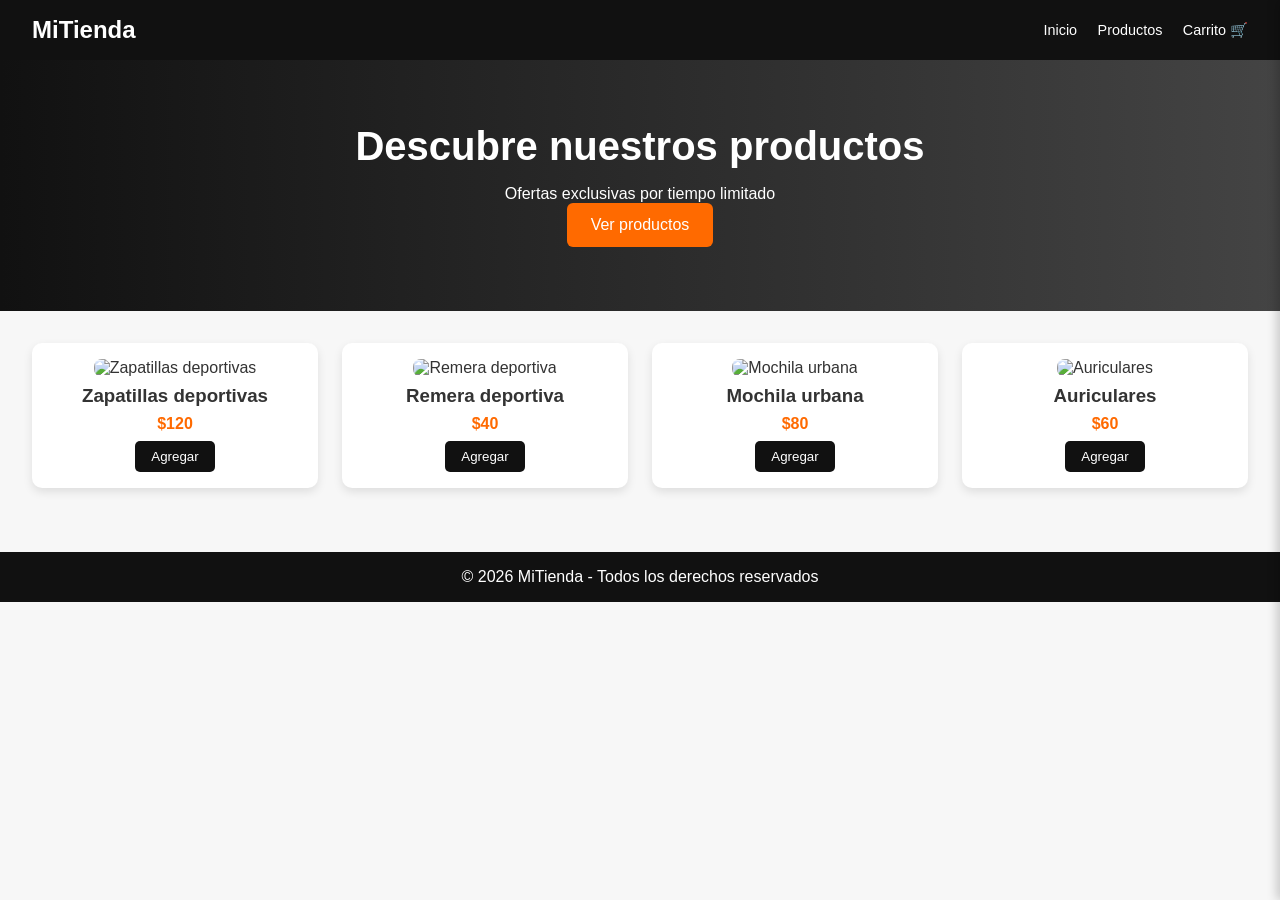
==== index.html @ fe4d8c64 "First commit" ====
<!DOCTYPE html>
<html lang="es">
<head>
  <meta charset="UTF-8" />
  <meta name="viewport" content="width=device-width, initial-scale=1.0" />  
  <title>Tienda Online</title> 
  <link rel="stylesheet" href="styles.css" />
</head>
<body>

<header>
  <h1>MiTienda</h1>
  <nav>
    <a href="#">Inicio</a>
    <a href="#productos">Productos</a>
    <a href="#" onclick="toggleCart()">Carrito 🛒</a>
  </nav>
</header>

<section class="hero">
  <h2>Descubre nuestros productos</h2>
  <p>Ofertas exclusivas por tiempo limitado</p>
  <button onclick="scrollToProducts()">Ver productos</button>
</section>

<section id="productos" class="products"></section>

<div id="cart" class="cart">
  <h2>Carrito</h2>
  <div id="cart-items"></div>
  <div class="cart-total">Total: $<span id="total">0</span></div>
</div>

<footer class="footer">© 2026 MiTienda - Todos los derechos reservados</footer>

<script src="script.js"></script>

</body>
</html>
---- styles.css ----
* { box-sizing: border-box; margin: 0; padding: 0; font-family: Arial, sans-serif; }

    body { background: #f7f7f7; color: #333; }

    header {
      background: #111;
      color: #fff;
      padding: 1rem 2rem;
      display: flex;
      justify-content: space-between;
      align-items: center;
    }

    header h1 { font-size: 1.5rem; }

    nav a {
      color: #fff;
      margin-left: 1rem;
      text-decoration: none;
      font-size: 0.9rem;
    }

    .hero {
      background: linear-gradient(to right, #111, #444);
      color: #fff;
      padding: 4rem 2rem;
      text-align: center;
    }

    .hero h2 { font-size: 2.5rem; margin-bottom: 1rem; }

    .hero button {
      padding: 0.8rem 1.5rem;
      border: none;
      background: #ff6a00;
      color: #fff;
      font-size: 1rem;
      cursor: pointer;
      border-radius: 6px;
    }

    .products {
      display: grid;
      grid-template-columns: repeat(auto-fit, minmax(250px, 1fr));
      gap: 1.5rem;
      padding: 2rem;
    }

    .card {
      background: #fff;
      border-radius: 10px;
      padding: 1rem;
      box-shadow: 0 4px 10px rgba(0,0,0,0.1);
      text-align: center;
    }

    .card img { width: 100%; border-radius: 8px; }

    .card h3 { margin: 0.5rem 0; }

    .price { color: #ff6a00; font-weight: bold; margin-bottom: 0.5rem; }

    .card button {
      padding: 0.5rem 1rem;
      border: none;
      background: #111;
      color: #fff;
      border-radius: 5px;
      cursor: pointer;
    }

    .cart {
      position: fixed;
      right: 0;
      top: 0;
      background: #fff;
      width: 300px;
      height: 100%;
      box-shadow: -3px 0 10px rgba(0,0,0,0.2);
      padding: 1rem;
      transform: translateX(100%);
      transition: 0.3s;
      overflow-y: auto;
    }

    .cart.active { transform: translateX(0); }

    .cart h2 { margin-bottom: 1rem; }

    .cart-item { margin-bottom: 0.8rem; font-size: 0.9rem; }

    .cart-total { font-weight: bold; margin-top: 1rem; }

    .footer {
      text-align: center;
      padding: 1rem;
      background: #111;
      color: #fff;
      margin-top: 2rem;
    }
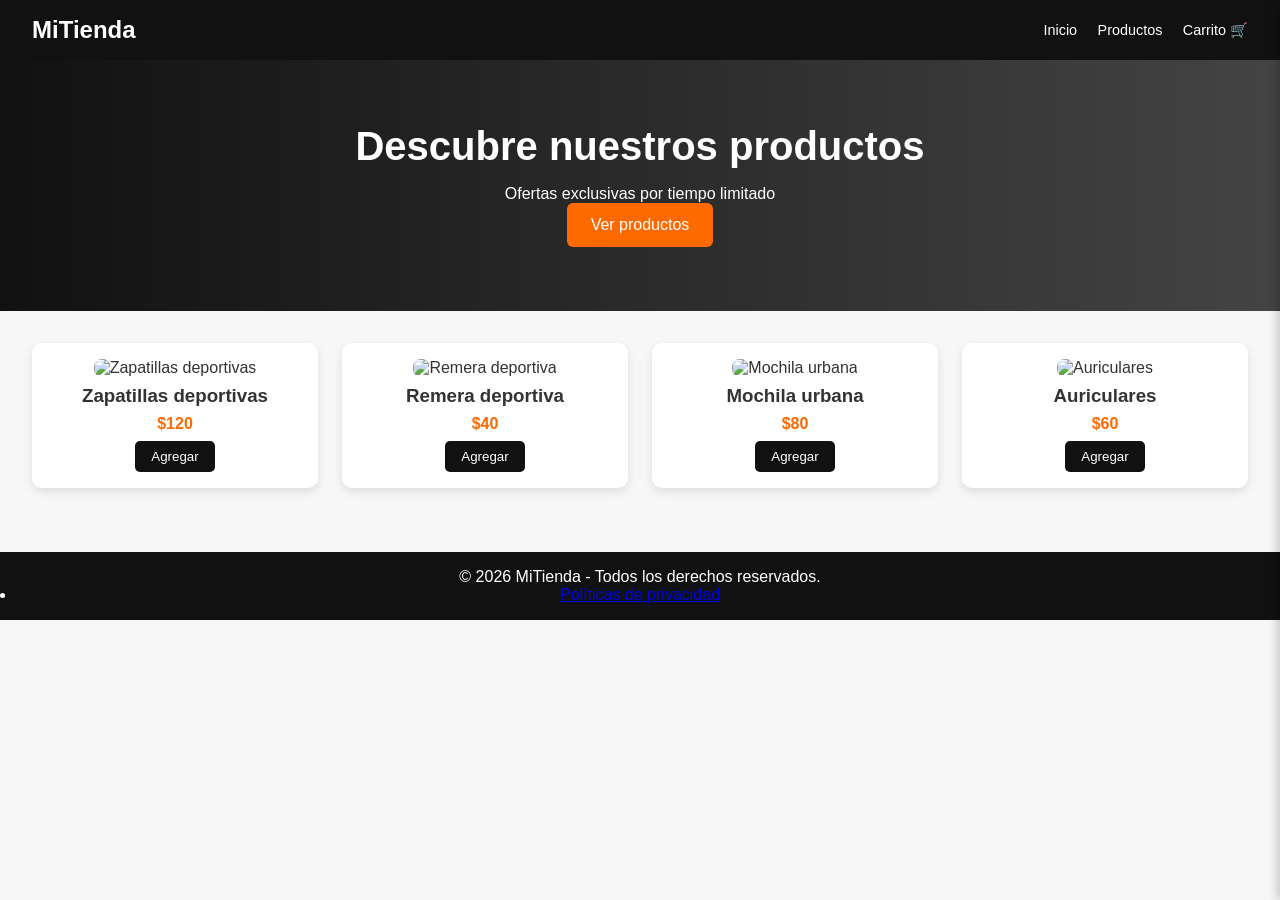
==== commit b3bbde65: "feat: :sparkles: Anexion de politicas de privacidad Se agregó el apartado "politicas de privacidad"," ====
--- a/index.html
+++ b/index.html
@@ -31,8 +31,16 @@
   <div class="cart-total">Total: $<span id="total">0</span></div>
 </div>
 
-<footer class="footer">© 2026 MiTienda - Todos los derechos reservados</footer>
+<footer class="footer">
+  <div class="footer-contenido">
 
+  <div class="footer-bottom">
+    <p>© 2026 MiTienda - Todos los derechos reservados.</p>
+    <ul>
+        <li><a href="politicas_de_privacidad.html">Políticas de privacidad</a></li>
+    </ul>
+  </div>
+</footer>
 <script src="script.js"></script>
 
 </body>
--- a/styles.css
+++ b/styles.css
@@ -98,4 +98,112 @@
       color: #fff;
       margin-top: 2rem;
     }
-  +  
+/*------------------------------------------------------------*/
+  /*----------- Bloque: POLÍTICAS DE PRIVACIDAD -----------*/
+/*------------------------------------------------------------*/
+
+.privacy-wrapper {
+    background-color: #f9f9f9; /* Fondo muy suave para que no canse la vista */
+    padding: 60px 20px;
+    font-family: 'Helvetica Neue', Arial, sans-serif;
+}
+
+.privacy-container {
+    max-width: 800px; /* Ancho máximo para que las líneas no sean infinitas */
+    margin: 0 auto;
+    background-color: #ffffff;
+    padding: 50px;
+    border-radius: 12px;
+    box-shadow: 0 4px 15px rgba(0, 0, 0, 0.05);
+}
+
+.privacy-header {
+    text-align: center;
+    border-bottom: 2px solid #eeeeee;
+    padding-bottom: 20px;
+    margin-bottom: 30px;
+}
+
+.privacy-header h1 {
+    font-size: 2.5rem;
+    color: #222222;
+    margin-bottom: 10px;
+}
+
+.last-updated {
+    color: #777777;
+    font-size: 0.95rem;
+}
+
+.privacy-content h2 {
+    font-size: 1.5rem;
+    color: #111111;
+    margin-top: 40px;
+    margin-bottom: 15px;
+}
+
+.privacy-content p {
+    color: #444444;
+    line-height: 1.8; /* Interlineado amplio para lectura cómoda */
+    margin-bottom: 15px;
+    font-size: 1.05rem;
+}
+
+.privacy-content ul {
+    margin-bottom: 20px;
+    padding-left: 20px;
+}
+
+.privacy-content li {
+    color: #444444;
+    line-height: 1.8;
+    margin-bottom: 10px;
+    font-size: 1.05rem;
+}
+
+.contact-list {
+    list-style-type: none; /* Quitamos las viñetas en la lista de contacto */
+    padding-left: 0;
+}
+
+/* --- BOTÓN VOLVER ARRIBA --- */
+.btn-back-to-top {
+    position: fixed;
+    bottom: 30px;
+    right: 30px;
+    display: none; /* Oculto por defecto, se muestra con JS */
+    width: 50px;
+    height: 50px;
+    background-color: #222222; /* Negro urbano */
+    color: #ffffff;
+    font-size: 1.5rem;
+    font-weight: bold;
+    border: none;
+    border-radius: 50%;
+    cursor: pointer;
+    box-shadow: 0 4px 10px rgba(0, 0, 0, 0.3);
+    transition: background-color 0.3s ease, transform 0.3s ease;
+    z-index: 1000;
+}
+
+.btn-back-to-top:hover {
+    background-color: #555555;
+    transform: translateY(-5px); /* Efecto de saltito al pasar el mouse */
+}
+
+/* --- RESPONSIVE --- */
+@media (max-width: 768px) {
+    .privacy-container {
+        padding: 30px 20px;
+    }
+    
+    .privacy-header h1 {
+        font-size: 2rem;
+    }
+}
+
+
+/*------------------------------------------------------------*/
+/*----------- FIN BLOQUE POLITICAS DE PRIVACIDAD -----------*/
+/*------------------------------------------------------------*/
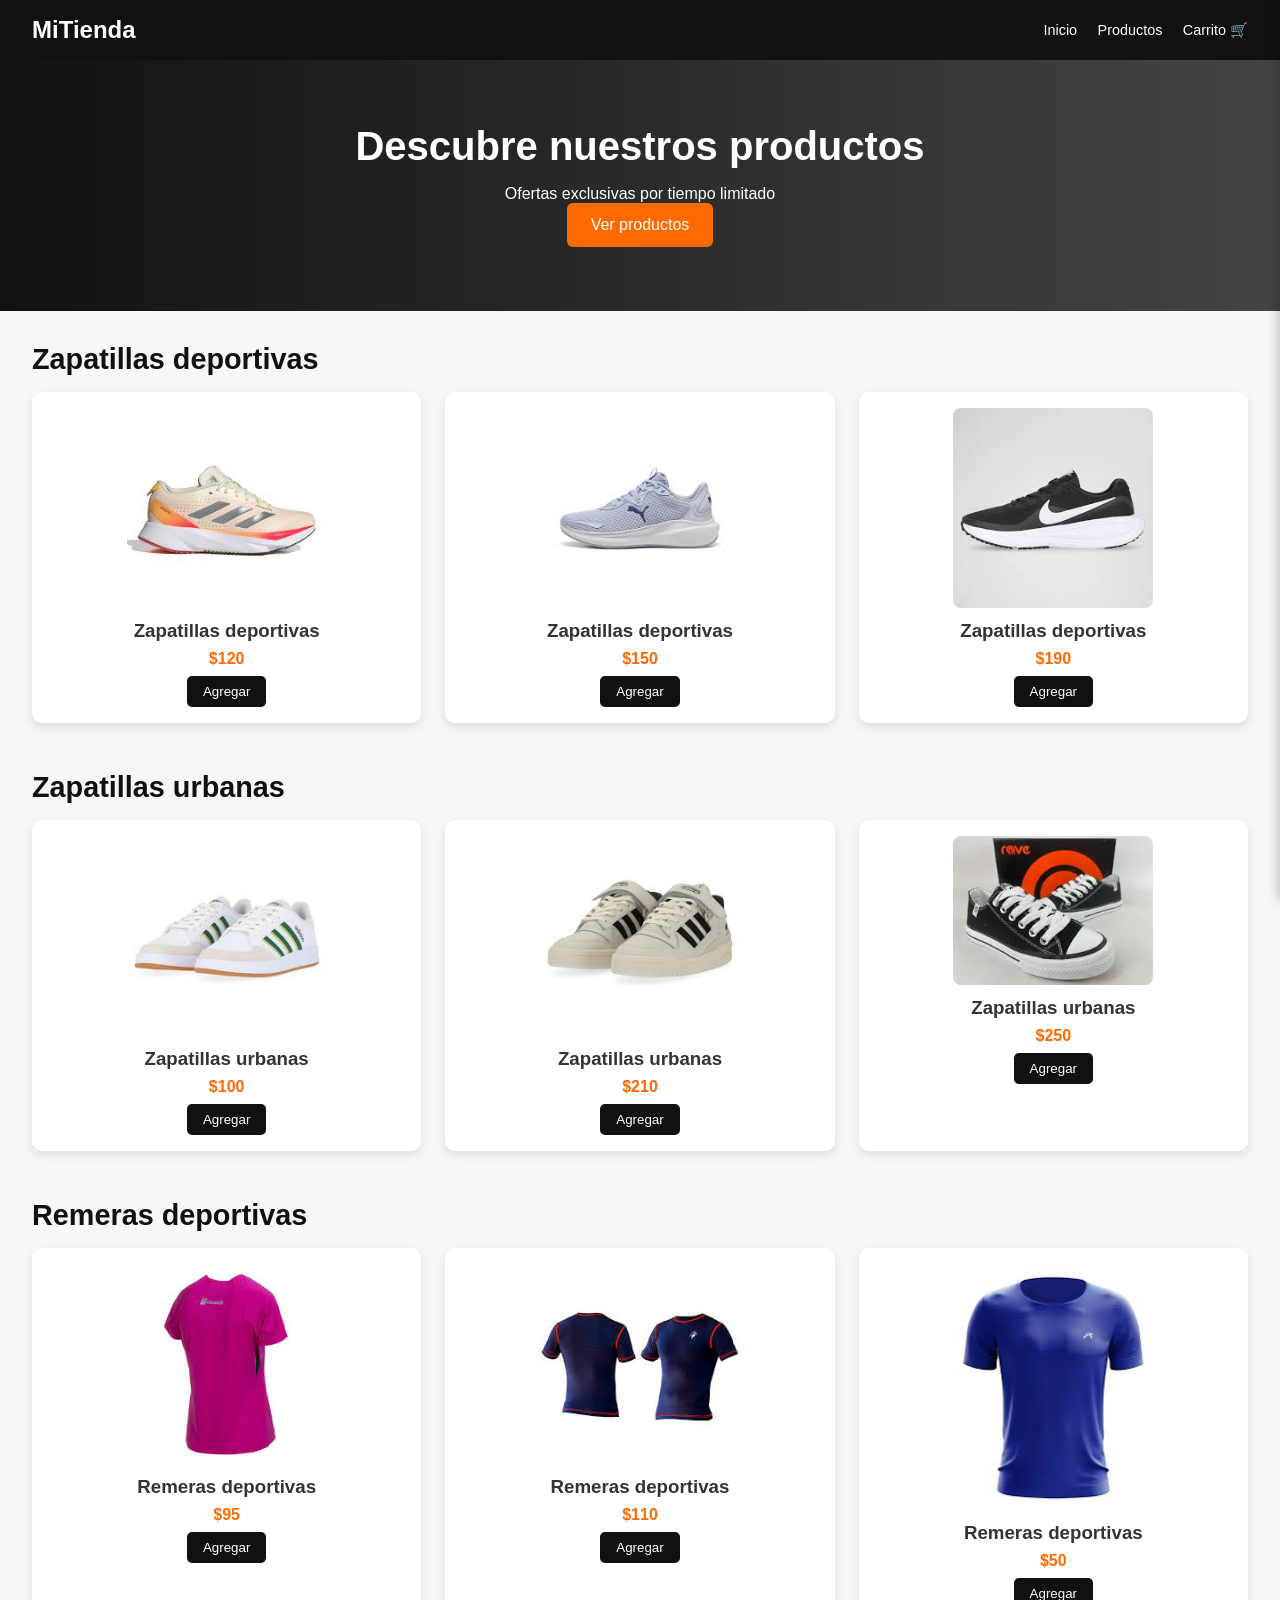
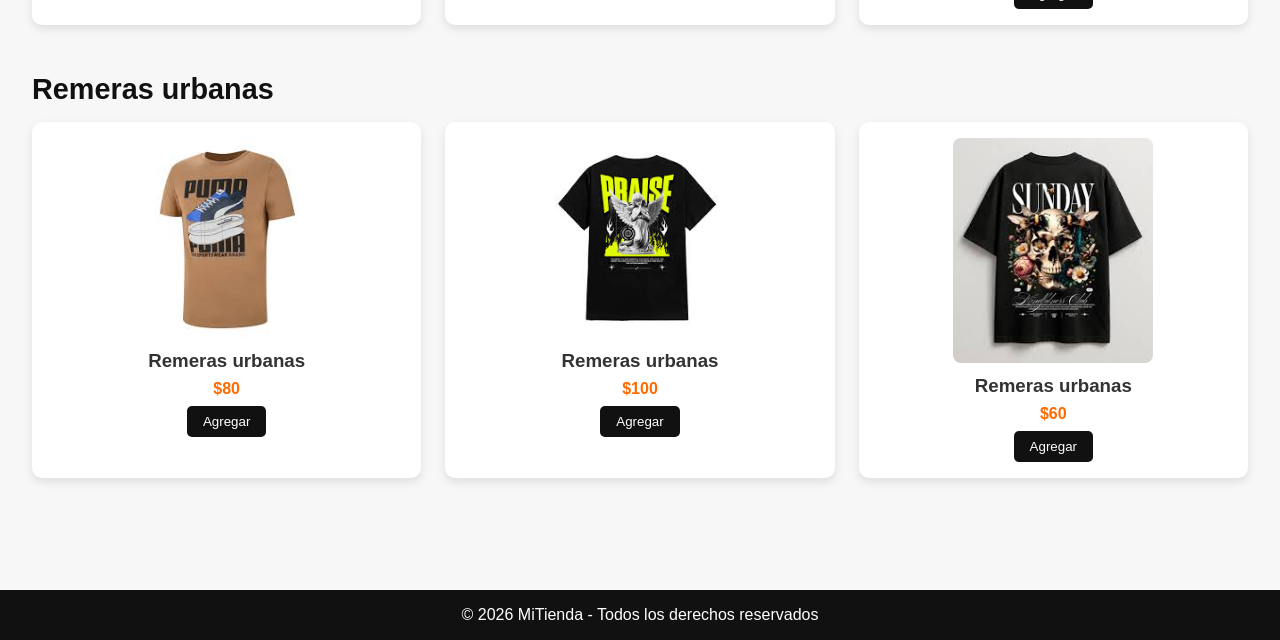
==== commit b22d0c04: "Actualizo Cambio html, js, y cargo imagenes en catalogo" ====
--- a/index.html
+++ b/index.html
@@ -29,18 +29,28 @@
   <h2>Carrito</h2>
   <div id="cart-items"></div>
   <div class="cart-total">Total: $<span id="total">0</span></div>
+
+  <div class="cart-options">
+    <label>Forma de pago:
+      <select id="payment-method">
+        <option value="tarjeta">Tarjeta de crédito</option>
+        <option value="paypal">PayPal</option>
+        <option value="efectivo">Efectivo</option>
+      </select>
+    </label>
+    <label>Envío:
+      <select id="shipping-method">
+        <option value="estandar">Estándar</option>
+        <option value="express">Express</option>
+      </select>
+    </label>
+  </div>
+
+  <button id="checkout-btn">Finalizar compra</button>
 </div>
 
-<footer class="footer">
-  <div class="footer-contenido">
+<footer class="footer">© 2026 MiTienda - Todos los derechos reservados</footer>
 
-  <div class="footer-bottom">
-    <p>© 2026 MiTienda - Todos los derechos reservados.</p>
-    <ul>
-        <li><a href="politicas_de_privacidad.html">Políticas de privacidad</a></li>
-    </ul>
-  </div>
-</footer>
 <script src="script.js"></script>
 
 </body>
--- a/styles.css
+++ b/styles.css
@@ -40,10 +40,24 @@
     }
 
     .products {
+      /* contenedor general, ahora se usa sólo para contener categorías */
+      padding: 2rem;
+    }
+
+    .category {
+      margin-bottom: 3rem;
+    }
+
+    .category h2 {
+      font-size: 1.8rem;
+      margin-bottom: 1rem;
+      color: #111;
+    }
+
+    .products-grid {
       display: grid;
       grid-template-columns: repeat(auto-fit, minmax(250px, 1fr));
       gap: 1.5rem;
-      padding: 2rem;
     }
 
     .card {
@@ -54,7 +68,13 @@
       text-align: center;
     }
 
-    .card img { width: 100%; border-radius: 8px; }
+    .card img {
+      width: 100%;
+      max-width: 200px; /* limitar ancho para que no se estiren demasiado */
+      height: auto;
+      object-fit: cover;
+      border-radius: 8px;
+    }
 
     .card h3 { margin: 0.5rem 0; }
 
@@ -91,6 +111,34 @@
 
     .cart-total { font-weight: bold; margin-top: 1rem; }
 
+    .cart-options {
+      margin-top: 1rem;
+      font-size: 0.9rem;
+    }
+
+    .cart-options label {
+      display: block;
+      margin-bottom: 0.5rem;
+    }
+
+    .cart-options select {
+      width: 100%;
+      padding: 0.3rem;
+      margin-top: 0.2rem;
+    }
+
+    #checkout-btn {
+      margin-top: 1rem;
+      width: 100%;
+      padding: 0.7rem;
+      background: #ff6a00;
+      border: none;
+      color: #fff;
+      font-size: 1rem;
+      cursor: pointer;
+      border-radius: 5px;
+    }
+
     .footer {
       text-align: center;
       padding: 1rem;
@@ -98,112 +146,4 @@
       color: #fff;
       margin-top: 2rem;
     }
-  
-/*------------------------------------------------------------*/
-  /*----------- Bloque: POLÍTICAS DE PRIVACIDAD -----------*/
-/*------------------------------------------------------------*/
-
-.privacy-wrapper {
-    background-color: #f9f9f9; /* Fondo muy suave para que no canse la vista */
-    padding: 60px 20px;
-    font-family: 'Helvetica Neue', Arial, sans-serif;
-}
-
-.privacy-container {
-    max-width: 800px; /* Ancho máximo para que las líneas no sean infinitas */
-    margin: 0 auto;
-    background-color: #ffffff;
-    padding: 50px;
-    border-radius: 12px;
-    box-shadow: 0 4px 15px rgba(0, 0, 0, 0.05);
-}
-
-.privacy-header {
-    text-align: center;
-    border-bottom: 2px solid #eeeeee;
-    padding-bottom: 20px;
-    margin-bottom: 30px;
-}
-
-.privacy-header h1 {
-    font-size: 2.5rem;
-    color: #222222;
-    margin-bottom: 10px;
-}
-
-.last-updated {
-    color: #777777;
-    font-size: 0.95rem;
-}
-
-.privacy-content h2 {
-    font-size: 1.5rem;
-    color: #111111;
-    margin-top: 40px;
-    margin-bottom: 15px;
-}
-
-.privacy-content p {
-    color: #444444;
-    line-height: 1.8; /* Interlineado amplio para lectura cómoda */
-    margin-bottom: 15px;
-    font-size: 1.05rem;
-}
-
-.privacy-content ul {
-    margin-bottom: 20px;
-    padding-left: 20px;
-}
-
-.privacy-content li {
-    color: #444444;
-    line-height: 1.8;
-    margin-bottom: 10px;
-    font-size: 1.05rem;
-}
-
-.contact-list {
-    list-style-type: none; /* Quitamos las viñetas en la lista de contacto */
-    padding-left: 0;
-}
-
-/* --- BOTÓN VOLVER ARRIBA --- */
-.btn-back-to-top {
-    position: fixed;
-    bottom: 30px;
-    right: 30px;
-    display: none; /* Oculto por defecto, se muestra con JS */
-    width: 50px;
-    height: 50px;
-    background-color: #222222; /* Negro urbano */
-    color: #ffffff;
-    font-size: 1.5rem;
-    font-weight: bold;
-    border: none;
-    border-radius: 50%;
-    cursor: pointer;
-    box-shadow: 0 4px 10px rgba(0, 0, 0, 0.3);
-    transition: background-color 0.3s ease, transform 0.3s ease;
-    z-index: 1000;
-}
-
-.btn-back-to-top:hover {
-    background-color: #555555;
-    transform: translateY(-5px); /* Efecto de saltito al pasar el mouse */
-}
-
-/* --- RESPONSIVE --- */
-@media (max-width: 768px) {
-    .privacy-container {
-        padding: 30px 20px;
-    }
-    
-    .privacy-header h1 {
-        font-size: 2rem;
-    }
-}
-
-
-/*------------------------------------------------------------*/
-/*----------- FIN BLOQUE POLITICAS DE PRIVACIDAD -----------*/
-/*------------------------------------------------------------*/
+  
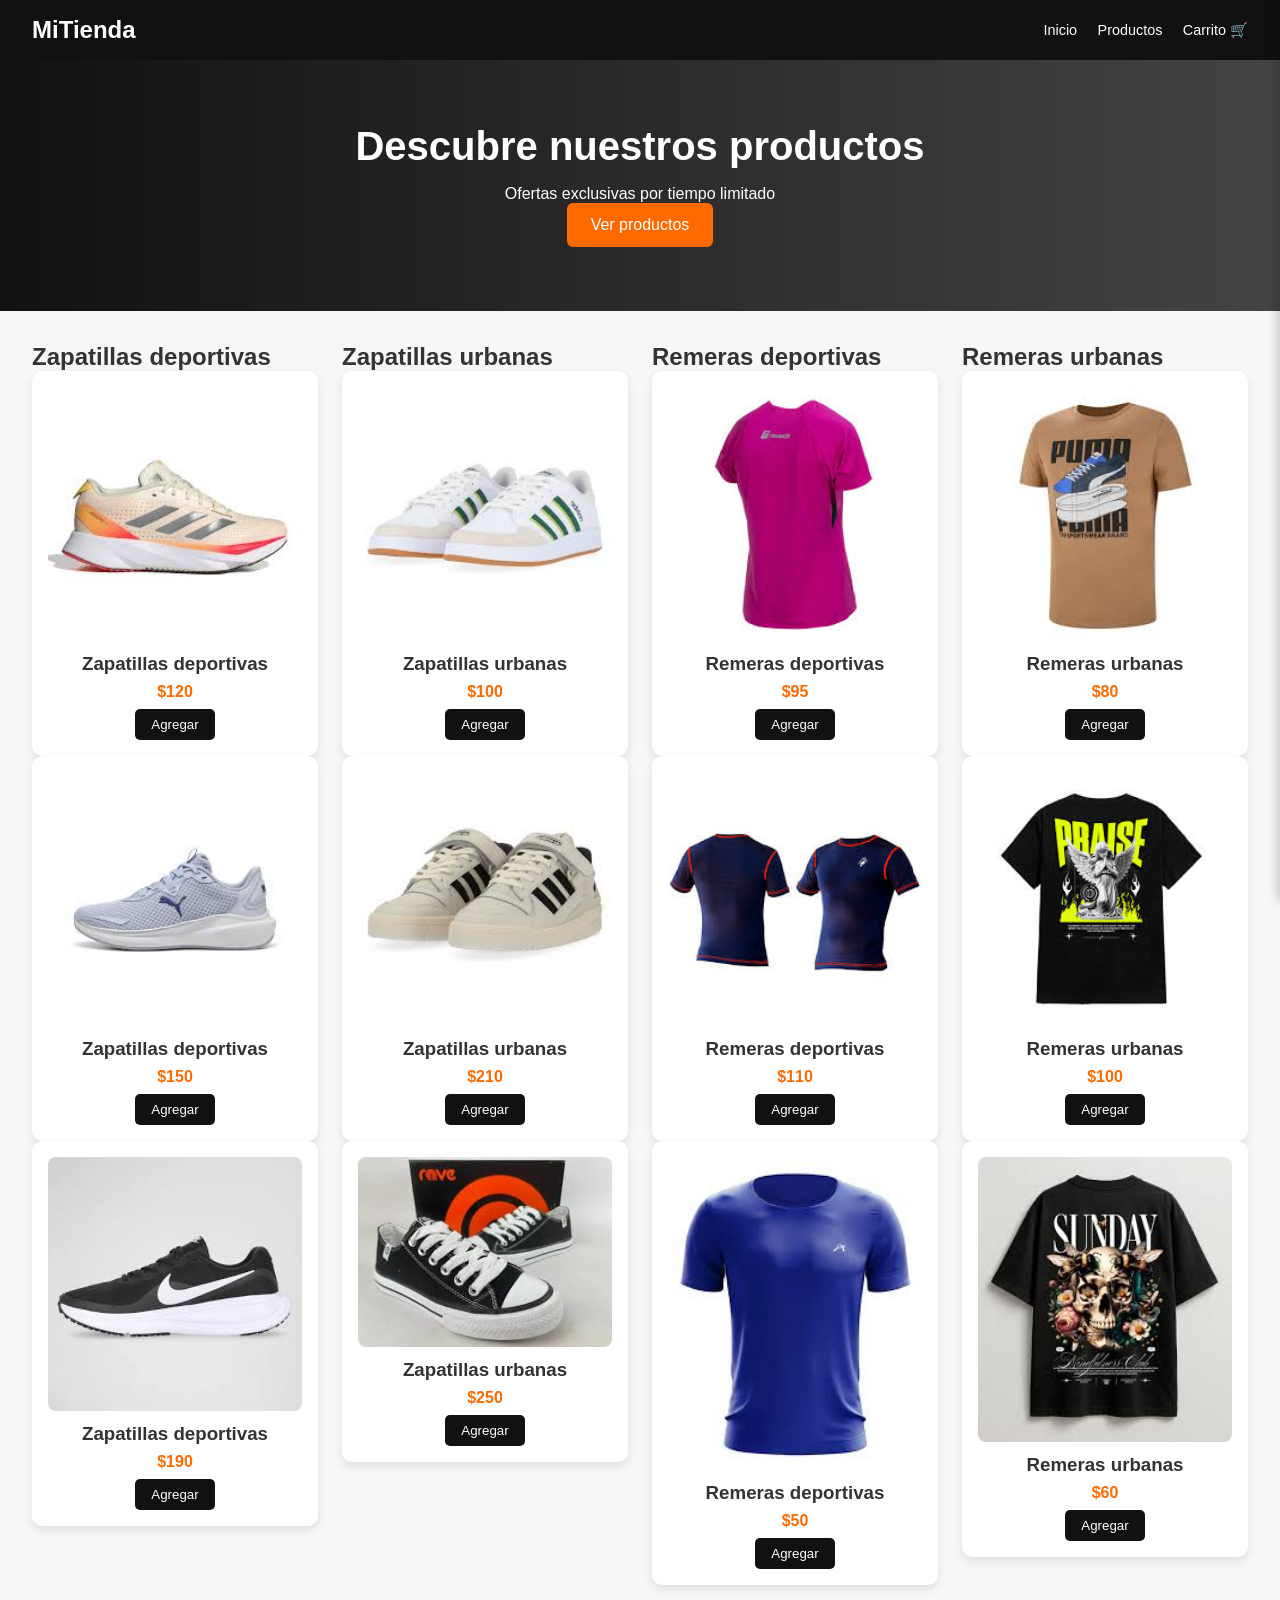
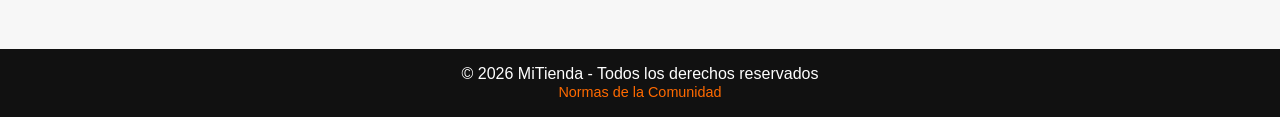
==== commit 05bc51b3: "Normas basicas de respeto, Conductas no permitidas (insultos, spam, discriminacion), Derecho de MiTi" ====
--- a/index.html
+++ b/index.html
@@ -2,8 +2,8 @@
 <html lang="es">
 <head>
   <meta charset="UTF-8" />
-  <meta name="viewport" content="width=device-width, initial-scale=1.0" />  
-  <title>Tienda Online</title> 
+  <meta name="viewport" content="width=device-width, initial-scale=1.0" />
+  <title>Tienda Online</title>
   <link rel="stylesheet" href="styles.css" />
 </head>
 <body>
@@ -29,27 +29,12 @@
   <h2>Carrito</h2>
   <div id="cart-items"></div>
   <div class="cart-total">Total: $<span id="total">0</span></div>
-
-  <div class="cart-options">
-    <label>Forma de pago:
-      <select id="payment-method">
-        <option value="tarjeta">Tarjeta de crédito</option>
-        <option value="paypal">PayPal</option>
-        <option value="efectivo">Efectivo</option>
-      </select>
-    </label>
-    <label>Envío:
-      <select id="shipping-method">
-        <option value="estandar">Estándar</option>
-        <option value="express">Express</option>
-      </select>
-    </label>
-  </div>
-
-  <button id="checkout-btn">Finalizar compra</button>
 </div>
 
-<footer class="footer">© 2026 MiTienda - Todos los derechos reservados</footer>
+<footer class="footer">
+  <p>&copy; 2026 MiTienda - Todos los derechos reservados</p>
+  <a href="normas.html">Normas de la Comunidad</a>
+</footer>
 
 <script src="script.js"></script>
 
--- a/styles.css
+++ b/styles.css
@@ -40,24 +40,10 @@
     }
 
     .products {
-      /* contenedor general, ahora se usa sólo para contener categorías */
-      padding: 2rem;
-    }
-
-    .category {
-      margin-bottom: 3rem;
-    }
-
-    .category h2 {
-      font-size: 1.8rem;
-      margin-bottom: 1rem;
-      color: #111;
-    }
-
-    .products-grid {
       display: grid;
       grid-template-columns: repeat(auto-fit, minmax(250px, 1fr));
       gap: 1.5rem;
+      padding: 2rem;
     }
 
     .card {
@@ -68,13 +54,7 @@
       text-align: center;
     }
 
-    .card img {
-      width: 100%;
-      max-width: 200px; /* limitar ancho para que no se estiren demasiado */
-      height: auto;
-      object-fit: cover;
-      border-radius: 8px;
-    }
+    .card img { width: 100%; border-radius: 8px; }
 
     .card h3 { margin: 0.5rem 0; }
 
@@ -111,34 +91,6 @@
 
     .cart-total { font-weight: bold; margin-top: 1rem; }
 
-    .cart-options {
-      margin-top: 1rem;
-      font-size: 0.9rem;
-    }
-
-    .cart-options label {
-      display: block;
-      margin-bottom: 0.5rem;
-    }
-
-    .cart-options select {
-      width: 100%;
-      padding: 0.3rem;
-      margin-top: 0.2rem;
-    }
-
-    #checkout-btn {
-      margin-top: 1rem;
-      width: 100%;
-      padding: 0.7rem;
-      background: #ff6a00;
-      border: none;
-      color: #fff;
-      font-size: 1rem;
-      cursor: pointer;
-      border-radius: 5px;
-    }
-
     .footer {
       text-align: center;
       padding: 1rem;
@@ -146,4 +98,63 @@
       color: #fff;
       margin-top: 2rem;
     }
+
+    .footer a {
+      color: #ff6a00;
+      text-decoration: none;
+      font-size: 0.9rem;
+    }
+
+    .footer a:hover { text-decoration: underline; }
+
+    /* Normas de la comunidad */
+    .normas {
+      max-width: 800px;
+      margin: 2rem auto;
+      padding: 2rem;
+    }
+
+    .normas h2 {
+      font-size: 2rem;
+      margin-bottom: 1rem;
+      text-align: center;
+    }
+
+    .normas-intro {
+      text-align: center;
+      margin-bottom: 2rem;
+      color: #555;
+    }
+
+    .norma-card {
+      background: #fff;
+      border-radius: 10px;
+      padding: 1.5rem;
+      margin-bottom: 1.5rem;
+      box-shadow: 0 4px 10px rgba(0,0,0,0.1);
+    }
+
+    .norma-card h3 {
+      color: #ff6a00;
+      margin-bottom: 0.5rem;
+      font-size: 1.2rem;
+    }
+
+    .norma-card ul {
+      list-style: disc;
+      padding-left: 1.5rem;
+      margin-top: 0.5rem;
+    }
+
+    .norma-card li { margin-bottom: 0.5rem; }
+
+    .norma-card a { color: #ff6a00; text-decoration: none; }
+    .norma-card a:hover { text-decoration: underline; }
+
+    .normas-cierre {
+      text-align: center;
+      margin-top: 2rem;
+      font-weight: bold;
+      color: #333;
+    }
   
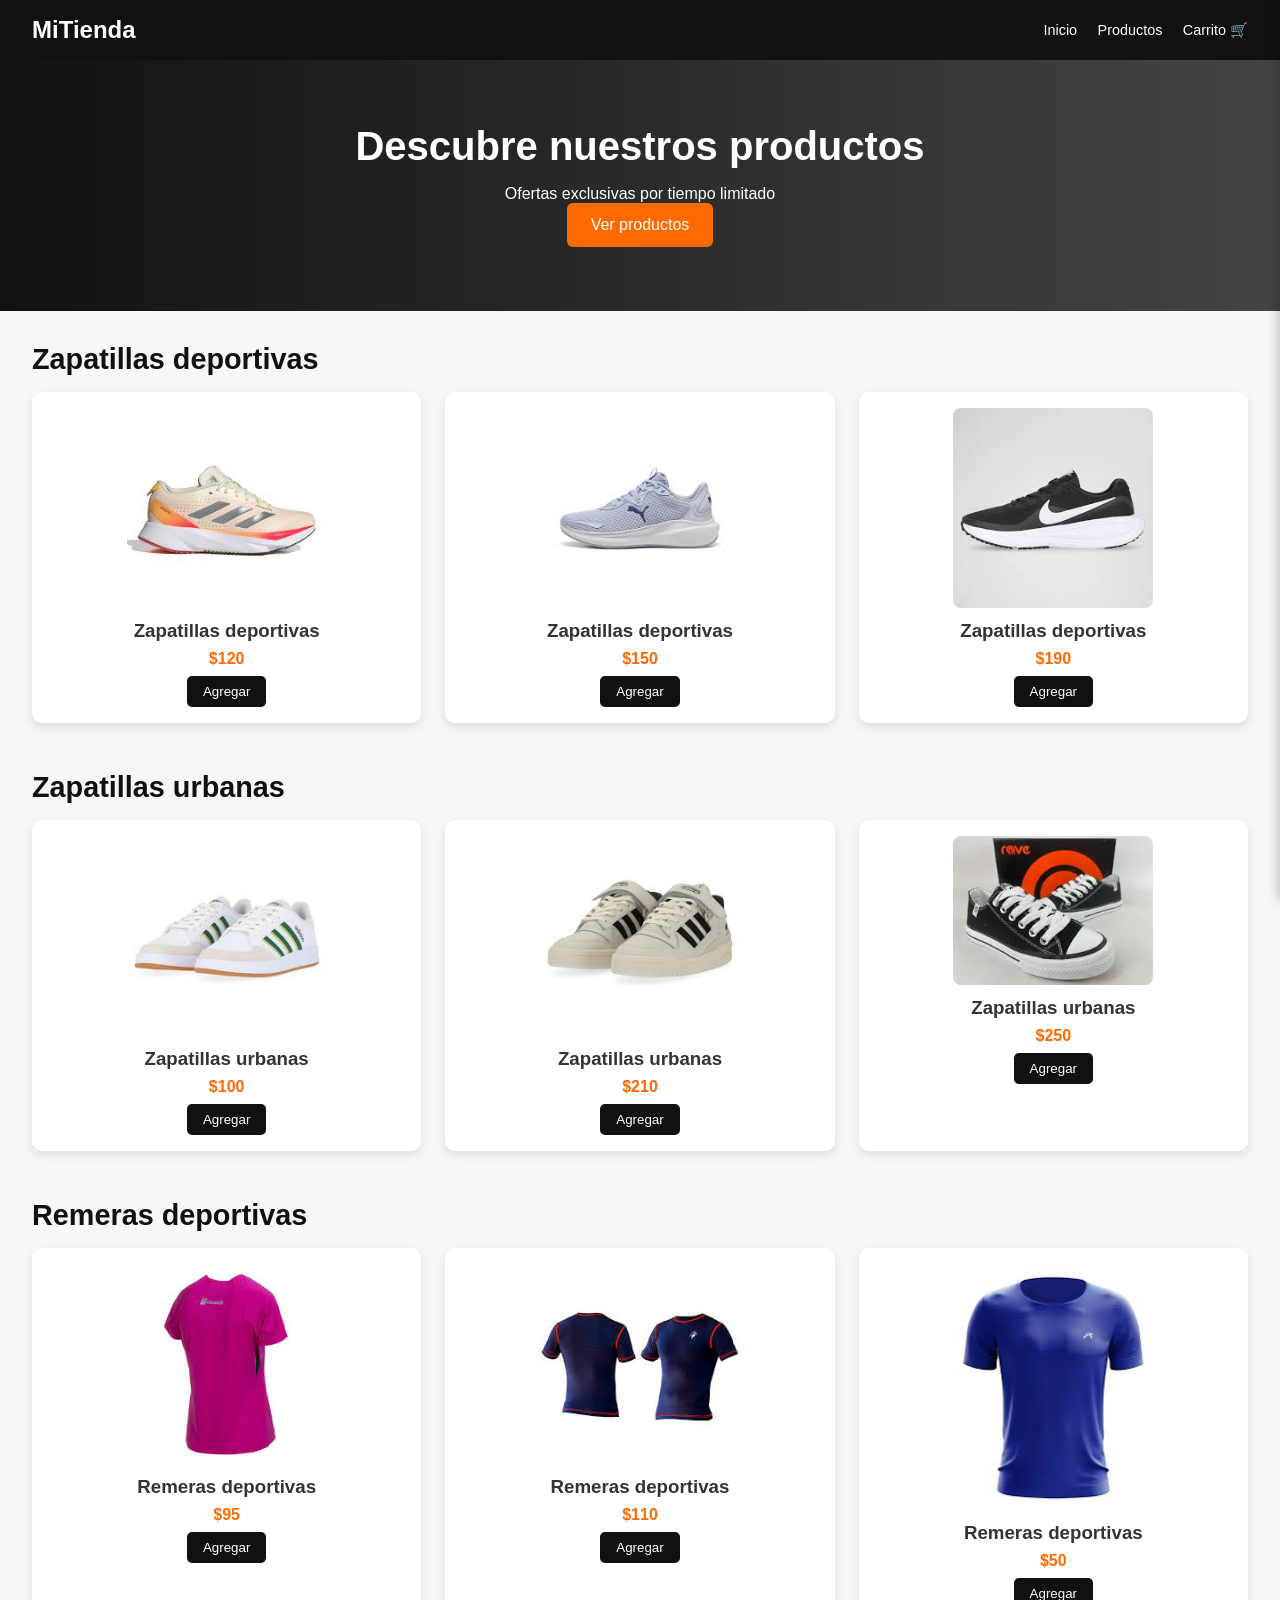
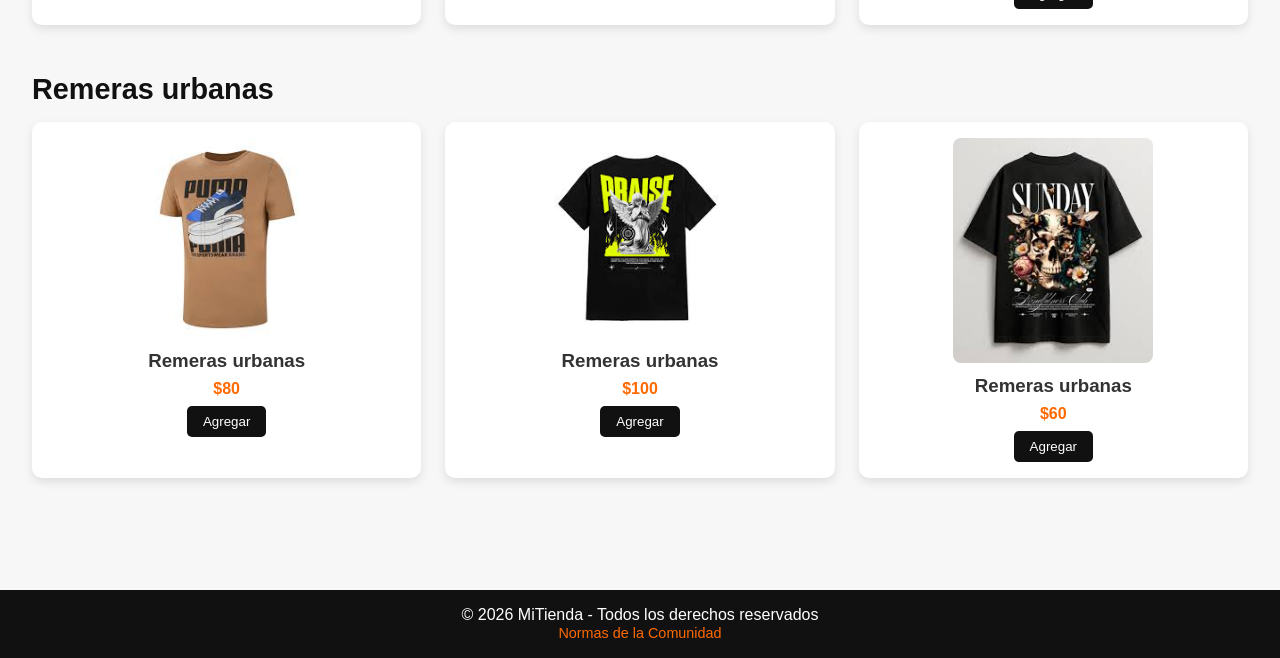
==== commit cd45565f: "Merge pull request #5 from cecidiaz21/Cristina-Gomez Normas basicas de respeto, Conductas no permiti" ====
--- a/index.html
+++ b/index.html
@@ -29,6 +29,24 @@
   <h2>Carrito</h2>
   <div id="cart-items"></div>
   <div class="cart-total">Total: $<span id="total">0</span></div>
+
+  <div class="cart-options">
+    <label>Forma de pago:
+      <select id="payment-method">
+        <option value="tarjeta">Tarjeta de crédito</option>
+        <option value="paypal">PayPal</option>
+        <option value="efectivo">Efectivo</option>
+      </select>
+    </label>
+    <label>Envío:
+      <select id="shipping-method">
+        <option value="estandar">Estándar</option>
+        <option value="express">Express</option>
+      </select>
+    </label>
+  </div>
+
+  <button id="checkout-btn">Finalizar compra</button>
 </div>
 
 <footer class="footer">
--- a/styles.css
+++ b/styles.css
@@ -40,10 +40,24 @@
     }
 
     .products {
+      /* contenedor general, ahora se usa sólo para contener categorías */
+      padding: 2rem;
+    }
+
+    .category {
+      margin-bottom: 3rem;
+    }
+
+    .category h2 {
+      font-size: 1.8rem;
+      margin-bottom: 1rem;
+      color: #111;
+    }
+
+    .products-grid {
       display: grid;
       grid-template-columns: repeat(auto-fit, minmax(250px, 1fr));
       gap: 1.5rem;
-      padding: 2rem;
     }
 
     .card {
@@ -54,7 +68,13 @@
       text-align: center;
     }
 
-    .card img { width: 100%; border-radius: 8px; }
+    .card img {
+      width: 100%;
+      max-width: 200px; /* limitar ancho para que no se estiren demasiado */
+      height: auto;
+      object-fit: cover;
+      border-radius: 8px;
+    }
 
     .card h3 { margin: 0.5rem 0; }
 
@@ -91,6 +111,34 @@
 
     .cart-total { font-weight: bold; margin-top: 1rem; }
 
+    .cart-options {
+      margin-top: 1rem;
+      font-size: 0.9rem;
+    }
+
+    .cart-options label {
+      display: block;
+      margin-bottom: 0.5rem;
+    }
+
+    .cart-options select {
+      width: 100%;
+      padding: 0.3rem;
+      margin-top: 0.2rem;
+    }
+
+    #checkout-btn {
+      margin-top: 1rem;
+      width: 100%;
+      padding: 0.7rem;
+      background: #ff6a00;
+      border: none;
+      color: #fff;
+      font-size: 1rem;
+      cursor: pointer;
+      border-radius: 5px;
+    }
+
     .footer {
       text-align: center;
       padding: 1rem;
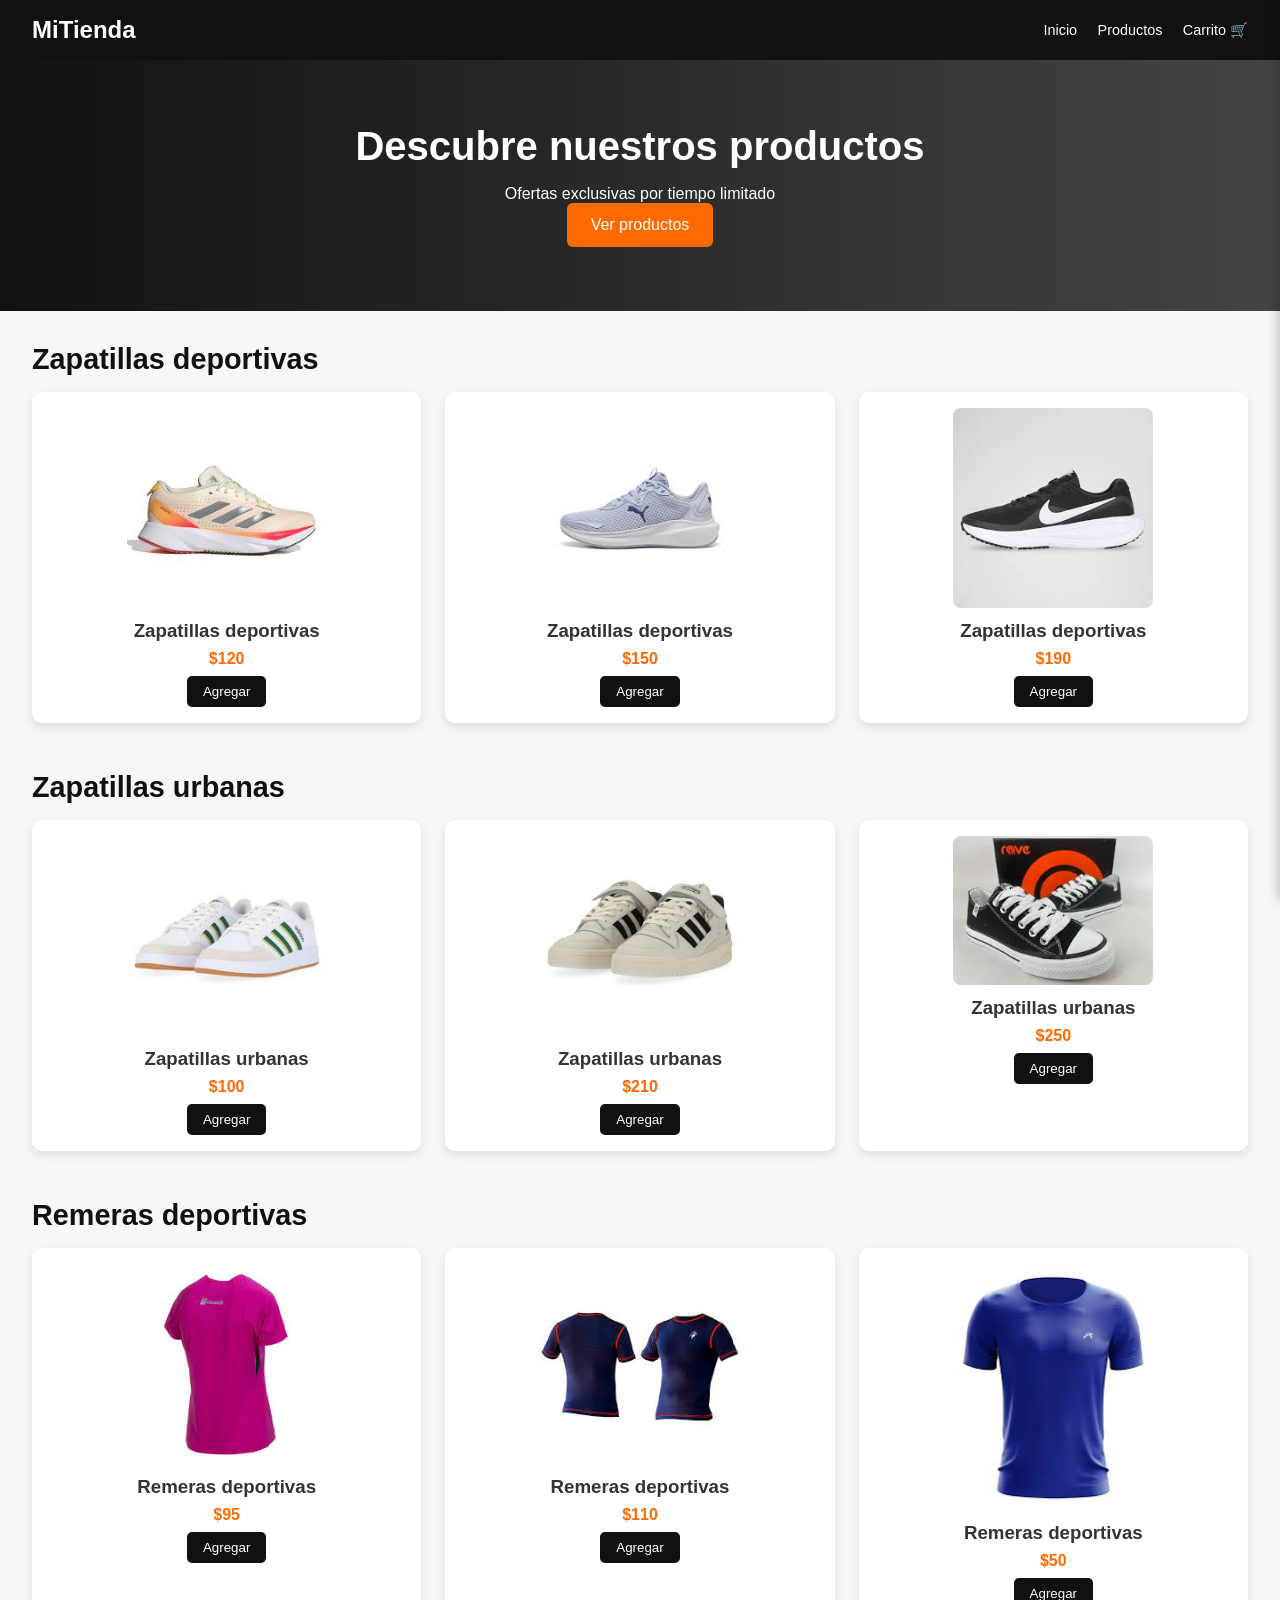
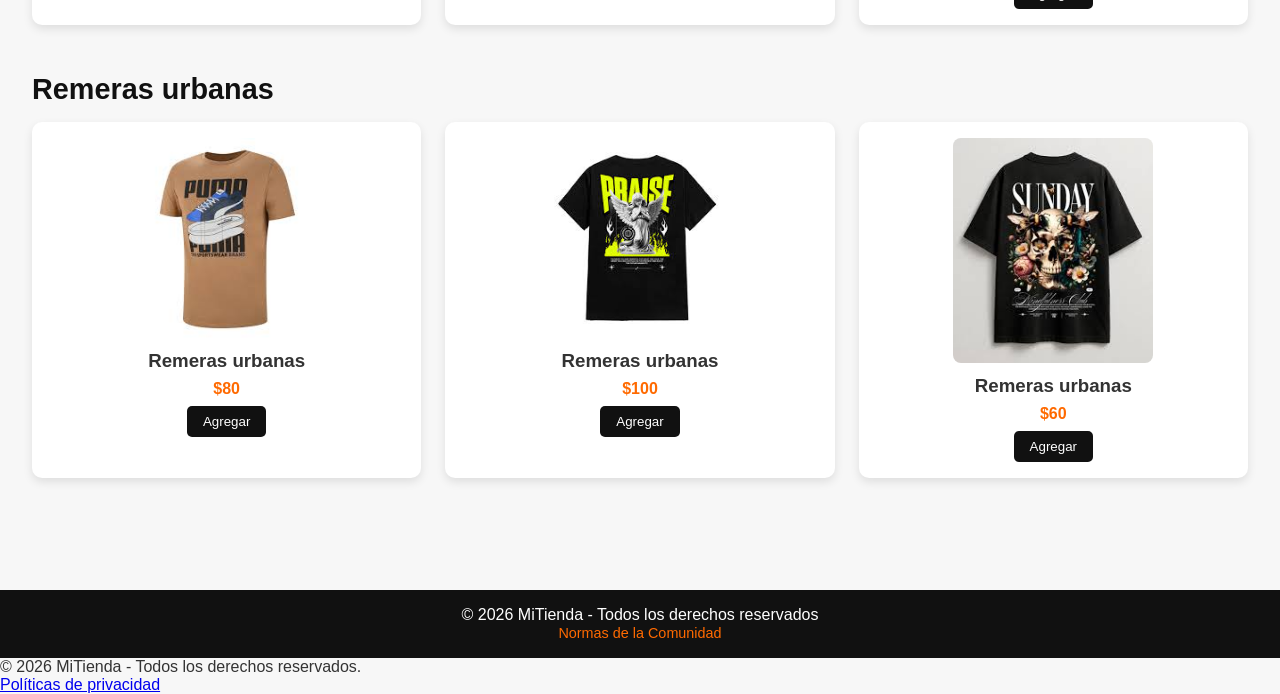
==== commit 4fc965f2: "Merge branch 'main' into Pablo-Morata" ====
--- a/index.html
+++ b/index.html
@@ -50,10 +50,18 @@
 </div>
 
 <footer class="footer">
+  <div class="footer-contenido">
   <p>&copy; 2026 MiTienda - Todos los derechos reservados</p>
   <a href="normas.html">Normas de la Comunidad</a>
 </footer>
 
+  <div class="footer-bottom">
+    <p>© 2026 MiTienda - Todos los derechos reservados.</p>
+    <ul>
+        <li><a href="politicas_de_privacidad.html">Políticas de privacidad</a></li>
+    </ul>
+  </div>
+</footer>
 <script src="script.js"></script>
 
 </body>
--- a/styles.css
+++ b/styles.css
@@ -146,6 +146,139 @@
       color: #fff;
       margin-top: 2rem;
     }
+  
+/*------------------------------------------------------------*/
+  /*----------- Bloque: POLÍTICAS DE PRIVACIDAD -----------*/
+/*------------------------------------------------------------*/
+
+.privacy-wrapper {
+    background-color: #f9f9f9; /* Fondo muy suave para que no canse la vista */
+    padding: 60px 20px;
+    font-family: 'Helvetica Neue', Arial, sans-serif;
+}
+
+.privacy-container {
+    max-width: 800px; /* Ancho máximo para que las líneas no sean infinitas */
+    margin: 0 auto;
+    background-color: #ffffff;
+    padding: 50px;
+    border-radius: 12px;
+    box-shadow: 0 4px 15px rgba(0, 0, 0, 0.05);
+}
+
+.privacy-header {
+    text-align: center;
+    border-bottom: 2px solid #eeeeee;
+    padding-bottom: 20px;
+    margin-bottom: 30px;
+}
+
+.privacy-header h1 {
+    font-size: 2.5rem;
+    color: #222222;
+    margin-bottom: 10px;
+}
+
+.last-updated {
+    color: #777777;
+    font-size: 0.95rem;
+}
+
+.privacy-content h2 {
+    font-size: 1.5rem;
+    color: #111111;
+    margin-top: 40px;
+    margin-bottom: 15px;
+}
+
+.privacy-content p {
+    color: #444444;
+    line-height: 1.8; /* Interlineado amplio para lectura cómoda */
+    margin-bottom: 15px;
+    font-size: 1.05rem;
+}
+
+.privacy-content ul {
+    margin-bottom: 20px;
+    padding-left: 20px;
+}
+
+.privacy-content li {
+    color: #444444;
+    line-height: 1.8;
+    margin-bottom: 10px;
+    font-size: 1.05rem;
+}
+
+.contact-list {
+    list-style-type: none; /* Quitamos las viñetas en la lista de contacto */
+    padding-left: 0;
+}
+
+/* --- BOTÓN VOLVER ARRIBA --- */
+.btn-back-to-top {
+    position: fixed;
+    bottom: 30px;
+    right: 30px;
+    display: none; /* Oculto por defecto, se muestra con JS */
+    width: 50px;
+    height: 50px;
+    background-color: #222222; /* Negro urbano */
+    color: #ffffff;
+    font-size: 1.5rem;
+    font-weight: bold;
+    border: none;
+    border-radius: 50%;
+    cursor: pointer;
+    box-shadow: 0 4px 10px rgba(0, 0, 0, 0.3);
+    transition: background-color 0.3s ease, transform 0.3s ease;
+    z-index: 1000;
+}
+
+.btn-back-to-top:hover {
+    background-color: #555555;
+    transform: translateY(-5px); /* Efecto de saltito al pasar el mouse */
+}
+
+/* --- RESPONSIVE --- */
+@media (max-width: 768px) {
+    .privacy-container {
+        padding: 30px 20px;
+    }
+    
+    .privacy-header h1 {
+        font-size: 2rem;
+    }
+}
+
+/* --- BOTÓN VOLVER --- */
+.nav-volver {
+    margin-bottom: 25px;
+}
+
+.btn-volver {
+    display: inline-flex;
+    align-items: center;
+    color: #666666;
+    text-decoration: none;
+    font-weight: bold;
+    font-size: 0.95rem;
+    padding: 8px 12px;
+    border-radius: 6px;
+    background-color: #f1f1f1;
+    transition: all 0.3s ease;
+}
+
+.btn-volver:hover {
+    color: #111111; /* Se oscurece el texto */
+    background-color: #e2e2e2; /* Se oscurece un poco el fondo */
+    transform: translateX(-5px); /* Efecto sutil: se mueve un poquito hacia la izquierda indicando "Atrás" */
+}
+
+
+/*------------------------------------------------------------*/
+/*----------- FIN BLOQUE POLITICAS DE PRIVACIDAD -----------*/
+/*------------------------------------------------------------*/
 
     .footer a {
       color: #ff6a00;
@@ -205,4 +338,4 @@
       font-weight: bold;
       color: #333;
     }
-  +  
